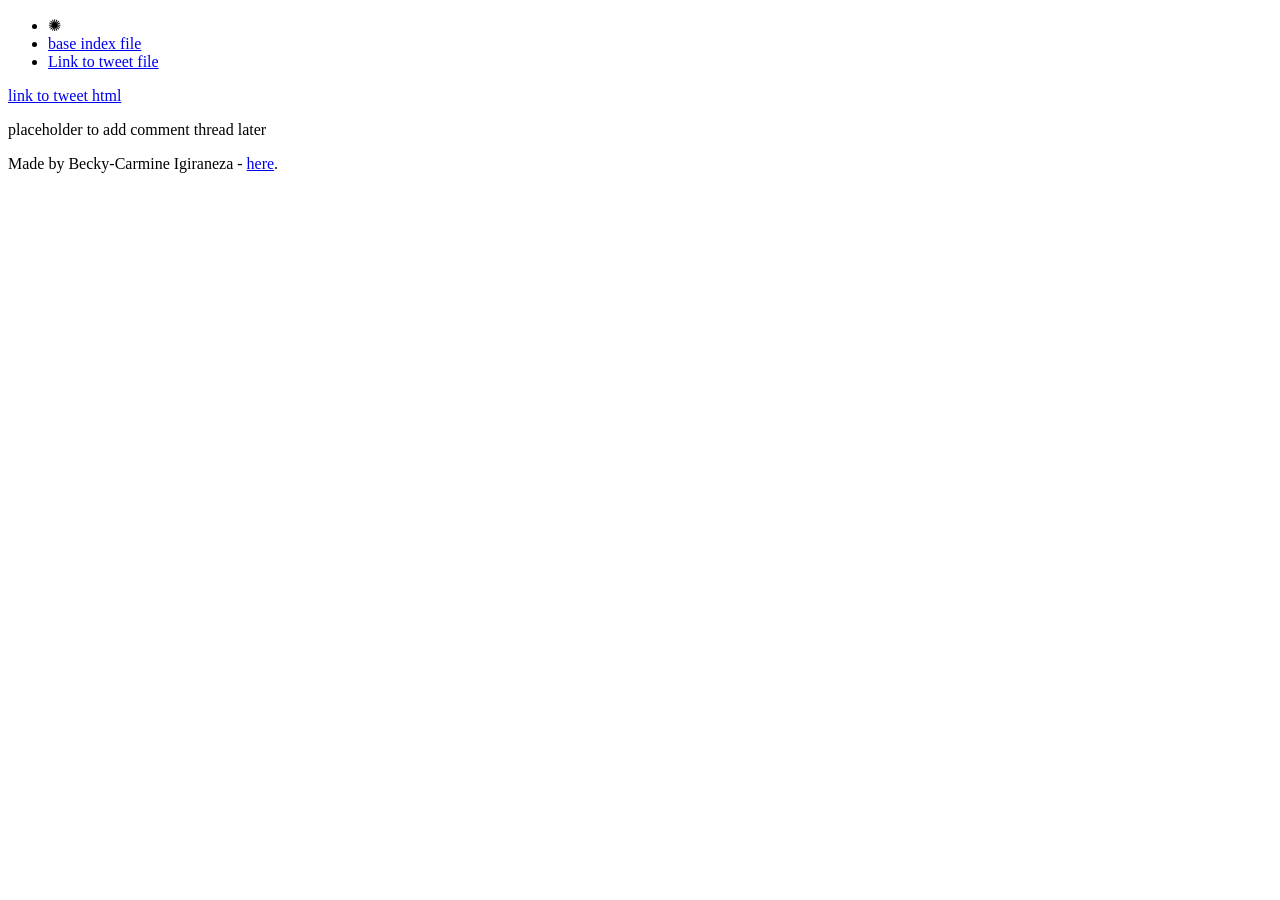
==== css_advanced/index.html @ 9e2fcea1 "css advanced project on" ====
<!DOCTYPE html>
<html lang="en">
<head>
    <meta charset="UTF-8">
    <meta name="viewport" content="width=device-width, initial-scale=1.0">
    <title>Document</title>
    <link href = "base.css" rel = "stylesheet">
    <link href="styles.css" rel="stylesheet">
</head>
<body class="works_on_smartphone">
    <header>
        <ul>
            <li class="logo">&#10042;</li>
            <li><a href="file:///c%3A/Users/HP/Documents/Front-end%20web%20dvlpt/alu-web-development/html_basic/base_index.html">base index file</a></li>
            <li><a href="file:///c%3A/Users/HP/Documents/Front-end%20web%20dvlpt/alu-web-development/html_basic/tweets.html">Link to tweet file</a></li>
        </ul>
    </header>
    <main>
        <article>
            <p></p>
            <p></p>
            <p></p>
            <p></p>
            <a href="file:///c%3A/Users/HP/Documents/Front-end%20web%20dvlpt/alu-web-development/html_basic/tweets.html">link to tweet html</a>
        </article>
        <aside>
            <p>placeholder to add comment thread later</p>
        </aside>
    </main>
    <footer>
        <p>Made by Becky-Carmine Igiraneza - <a href="file:///c%3A/Users/HP/Documents/Front-end%20web%20dvlpt/alu-web-development/html_basic/tweets.html" target="_blank">here</a>.</p>
    </footer>
    
    
</body>
</html>
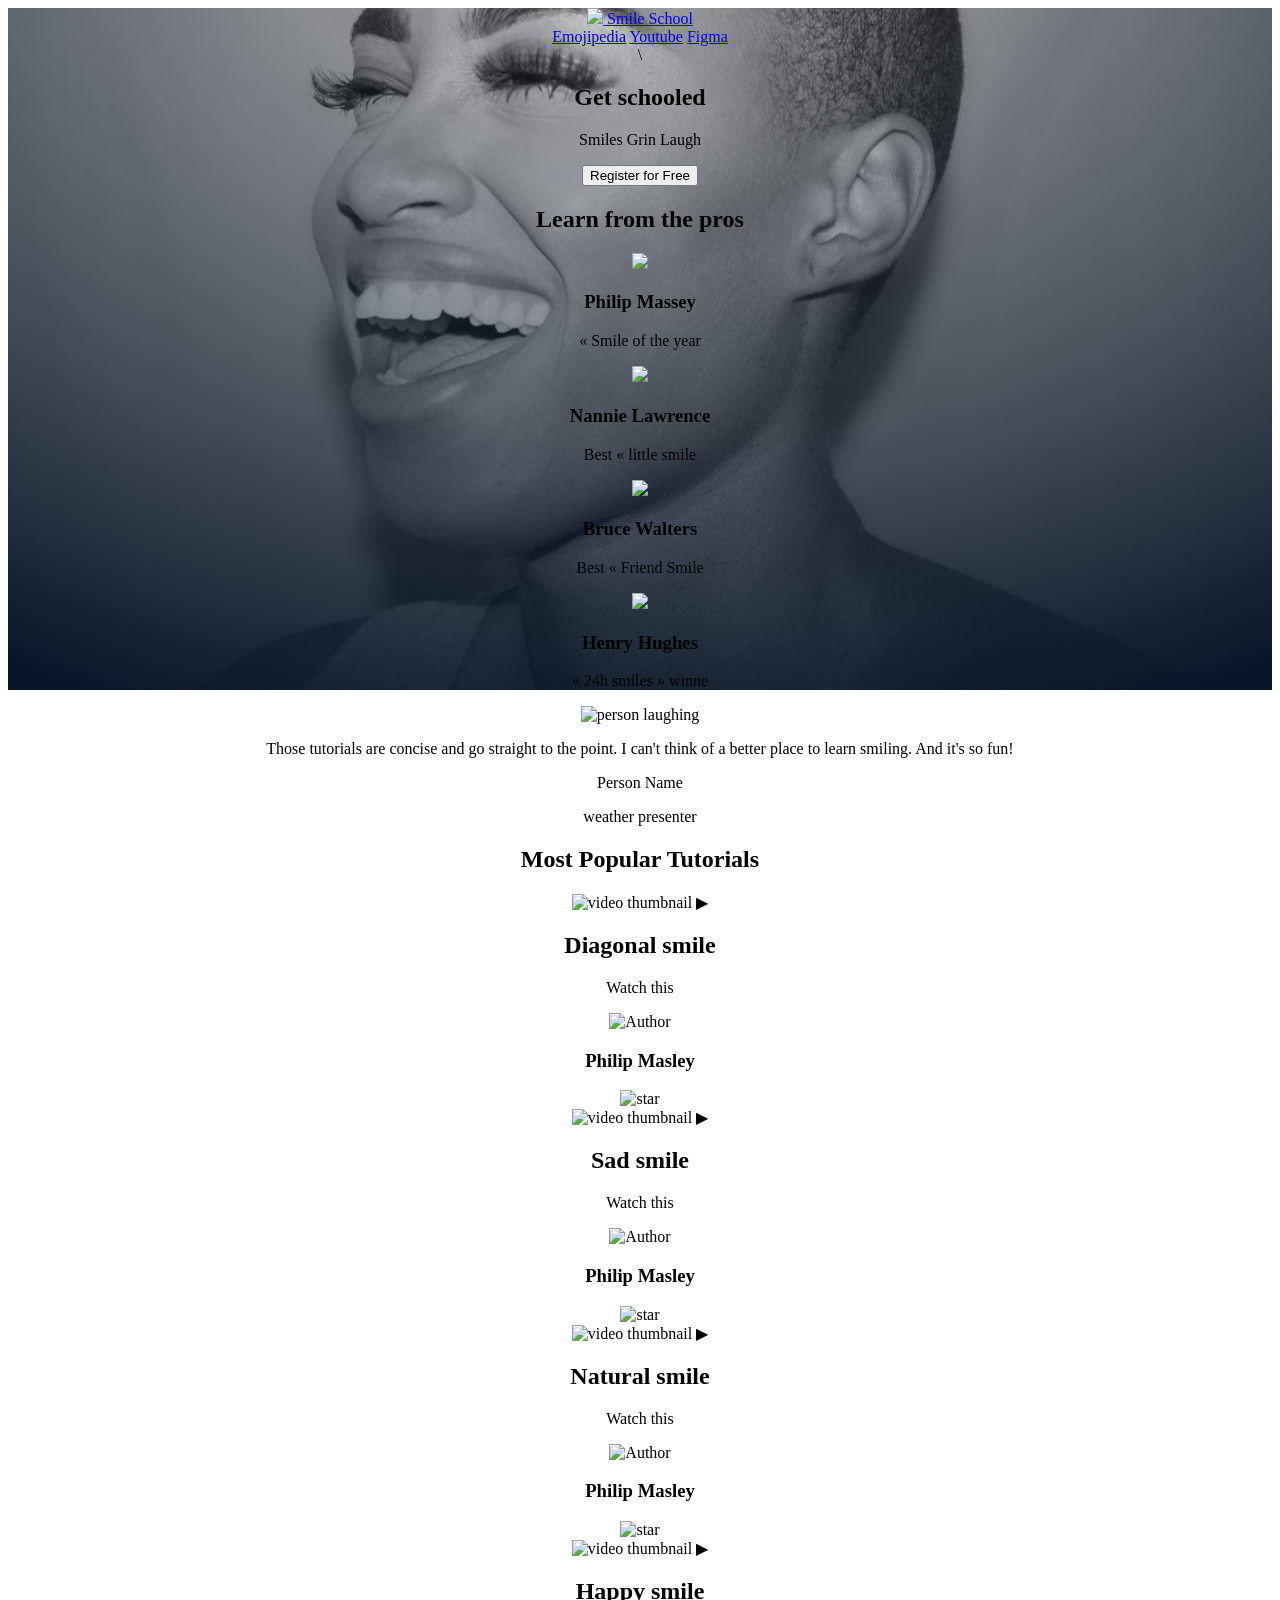
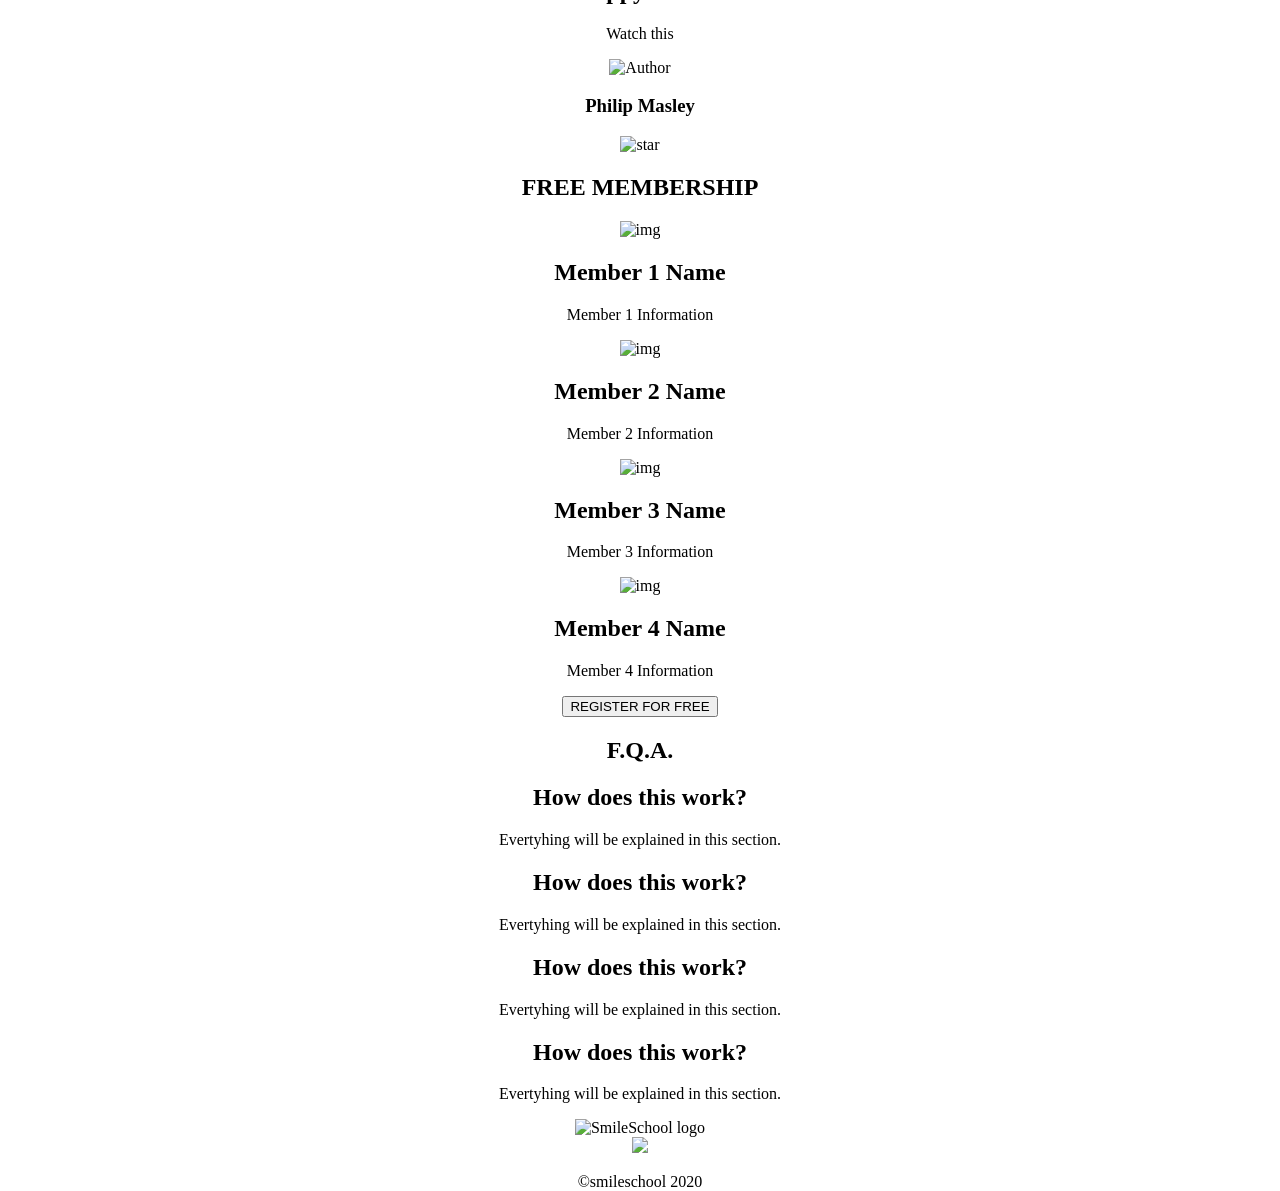
==== commit ba624ed0: "working on the mainpart css style" ====
--- a/css_advanced/index.html
+++ b/css_advanced/index.html
@@ -4,33 +4,228 @@
     <meta charset="UTF-8">
     <meta name="viewport" content="width=device-width, initial-scale=1.0">
     <title>Document</title>
-    <link href = "base.css" rel = "stylesheet">
     <link href="styles.css" rel="stylesheet">
 </head>
-<body class="works_on_smartphone">
-    <header>
-        <ul>
-            <li class="logo">&#10042;</li>
-            <li><a href="file:///c%3A/Users/HP/Documents/Front-end%20web%20dvlpt/alu-web-development/html_basic/base_index.html">base index file</a></li>
-            <li><a href="file:///c%3A/Users/HP/Documents/Front-end%20web%20dvlpt/alu-web-development/html_basic/tweets.html">Link to tweet file</a></li>
-        </ul>
-    </header>
-    <main>
-        <article>
-            <p></p>
-            <p></p>
-            <p></p>
-            <p></p>
-            <a href="file:///c%3A/Users/HP/Documents/Front-end%20web%20dvlpt/alu-web-development/html_basic/tweets.html">link to tweet html</a>
-        </article>
-        <aside>
-            <p>placeholder to add comment thread later</p>
-        </aside>
-    </main>
-    <footer>
-        <p>Made by Becky-Carmine Igiraneza - <a href="file:///c%3A/Users/HP/Documents/Front-end%20web%20dvlpt/alu-web-development/html_basic/tweets.html" target="_blank">here</a>.</p>
-    </footer>
+<body >
+    <section id = "mainpart">
+        <!-- part 1 Header -->
+        <header>
+        <div>
+            <a href = "https://google.com" id ="logo"> <img id ="see-you" src ="https://html-homework-assets.vercel.app/logo.svg"> Smile School</a>
+        </div>
+        <div id = "header">
+            <a href ="https://emojipedia.org/smileys" id ="emoji">Emojipedia</a>
+            <a href ="https://www.youtube.com/" id = "youtube">Youtube</a>
+            <a href = "https://www.figma.com/" id ="figma">Figma</a>
+        </div>
+        </header>\
+        <!-- part 2 Banner -->
+        <main>
+        
+                <div id="banner">
+                    <h1>Get schooled</h1>
+                    <p> Smiles   Grin   Laugh </p>
+                    <button>Register for Free</button>
+                </div>
+                <div>
+                    <h2><span>Learn</span> from the pros</h2>
+                <div id="pictures">
+                <div>
+                    <img class="circle-photo" src="https://html-homework-assets.vercel.app/philip.jpg">
+                    <h3>Philip Massey</h3>
+                    <p>« Smile of the year</p>
+                </div>
+                <div>
+                    <img class="circle-photo" src ="https://html-homework-assets.vercel.app/nannie.jpg">
+                    <h3>Nannie Lawrence</h3>
+                    <p>Best « little smile</p>
+                </div>
+                <div>
+                    <img class="circle-photo" src ="https://html-homework-assets.vercel.app/bruce.jpg">
+                    <h3>Bruce Walters</h3>
+                    <p>Best « Friend Smile</p>
+                </div>
+                <div>
+                    <img class="circle-photo" src ="https://html-homework-assets.vercel.app/henry.jpg">
+                    <h3>Henry Hughes</h3>
+                    <p>« 24h smiles » winne</p>
+                </div>
+                </div>
+            </div>
+        </section>
+        <!-- part 3: Quote -->
+        <section>
+            <div class ="quote">
+            <div>
+                <img src="https://html-homework-assets.vercel.app/testimonial.jpg"   alt="person laughing">
+            </div>
+            <div>
+                <blockquote>Those tutorials are concise and go straight to the point. I can't think of a better place to learn smiling. And it's so fun!</blockquote>
+                <p>Person Name</p>
+                <p>weather presenter</p>
+            </div>
+            </div>       
+    </section>
+      <!-- Part 4: Videos -->
+      <section>
+          <h1>Most Popular Tutorials</h1>
+          <div class="videos">
+
+            <div id="Video 1">
+              <div class="thumbnail">
+                <img src="https://html-homework-assets.vercel.app/video-1.jpg" alt="video thumbnail">
+                <span class="play-btn">▶</span>
+              </div>
+              <h2>Diagonal smile</h2>
+              <p>Watch this</p>
+              <div class="author">
+                <img src="https://html-homework-assets.vercel.app/philip.jpg" alt="Author">
+                <h3>Philip Masley</h3>
+              </div>
+              <div class="rating">
+                <div class="stars">
+                  <img src="https://html-homework-assets.vercel.app/rating.svg" alt="star">
+                  
+                </div>
+        
+              </div>
+            </div>
+
+            <div id="Video 2">
+              <div class="thumbnail">
+                <img src="https://html-homework-assets.vercel.app/video-2.jpg" alt="video thumbnail">
+                <span class="play-btn">▶</span>
+              </div>
+              <h2>Sad smile</h2>
+              <p>Watch this</p>
+              <div class="author">
+                <img src="https://html-homework-assets.vercel.app/philip.jpg" alt="Author">
+                <h3>Philip Masley</h3>
+              </div>
+              <div class="rating">
+                <div class="stars">
+                  <img src="https://html-homework-assets.vercel.app/rating.svg" alt="star">
+                  
+                </div>
+            
+              </div>
+            </div>
+
+            <div id="Video 3">
+              <div class="thumbnail">
+                <img src="https://html-homework-assets.vercel.app/video-3.jpg" alt="video thumbnail">
+                <span class="play-btn">▶</span>
+              </div>
+              <h2>Natural smile</h2>
+              <p>Watch this</p>
+              <div class="author">
+                <img src="https://html-homework-assets.vercel.app/philip.jpg" alt="Author">
+                <h3>Philip Masley</h3>
+              </div>
+              <div class="rating">
+                <div class="stars">
+                  <img src="https://html-homework-assets.vercel.app/rating.svg" alt="star">
+                 
+                </div>
+            
+              </div>
+            </div>
+
+            <div id="Video 4">
+              <div class="thumbnail">
+                <img src="https://html-homework-assets.vercel.app/video-4.jpg" alt="video thumbnail">
+                <span class="play-btn">▶</span>
+              </div>
+              <h2>Happy smile</h2>
+              <p>Watch this</p>
+              <div class="author">
+                <img src="https://html-homework-assets.vercel.app/philip.jpg" alt="Author">
+                <h3>Philip Masley</h3>
+              </div>
+              <div class="rating">
+                <div class="stars">
+                  <img src="https://html-homework-assets.vercel.app/rating.svg" alt="star">
+                 
+                </div>
+          
+              </div>
+            </div>
+
+          </div>
+        </section>
+      <!-- Part 5: Free Membership -->
+      <section>
+        <h1><span>FREE</span> MEMBERSHIP</h1>
+        <div class ="members">
+          <div id="Member 1">
+              <img src="https://i.postimg.cc/8C8R1Mzs/smiley-jpg.png" alt="img">
+              <h2>Member 1 Name</h2>
+              <p> Member 1 Information</p>
+          </div>
+          <div id="Member 2">
+              <img src="https://i.postimg.cc/8C8R1Mzs/smiley-jpg.png" alt="img">
+              <h2>Member 2 Name</h2>
+              <p> Member 2 Information</p>
+          </div>
+          <div id="Member 3">
+              <img src="https://i.postimg.cc/8C8R1Mzs/smiley-jpg.png" alt="img">
+              <h2>Member 3 Name</h2>
+              <p> Member 3 Information</p>
+          </div>
+
+   
+          <div id="Member 4">
+              <img src="https://i.postimg.cc/8C8R1Mzs/smiley-jpg.png" alt="img">
+              <h2>Member 4 Name</h2>
+              <p> Member 4 Information</p>
+          </div>
+       
+        </div>
+          <button> REGISTER FOR FREE</button>
+        </section>
+      <!-- Part 6: FQAs -->
+      <section>
+        <div class = "all-part">
+          <h1>F.Q.A. </h1>
+          <div class ="part1">
+            <div>
+              <h2>How does this work?</h2>
+              <p>Evertyhing will be explained in this section.</p>
+            </div>
+            <div>
+              <h2>How does this work?</h2>
+              <p>Evertyhing will be explained in this section.</p>
+            </div>
+          </div>
+          <div class ="part2">
+            <div>
+              <h2>How does this work?</h2>
+              <p>Evertyhing will be explained in this section.</p>
+            </div>
+            <div>
+              <h2>How does this work?</h2>
+              <p>Evertyhing will be explained in this section.</p>
+            </div>
+          </div>
+        </div>
+      </section>
+      </main>
     
+      
+
+<!-- part 7: Footer -->
+   <footer>
+     <div class="footer">
+      <div class="logos">
+        <img src="https://html-homework-assets.vercel.app/smile-white.png" alt="SmileSchool logo">
+        <div>
+          <img src="https://html-homework-assets.vercel.app/social_icons.svg">  
+        </div>
+      </div>
+      <p>©smileschool 2020</p>
+    </div>
+</footer>
+    <script src="./script.js"></script>
     
 </body>
 </html>
--- a/css_advanced/styles.css
+++ b/css_advanced/styles.css
@@ -0,0 +1,13 @@
+html {
+  height: 100%;
+  background: 50% 50% no-repeat
+    url('data:image/svg+xml,<svg viewBox="-20 -5 60 40" width="140" xmlns="http://www.w3.org/2000/svg" opacity="0.2"><path d="M1 8l11-7 11 7v8l-11 7-11-7zm0 0l11 8 11-8m0 8L12 8 1 16M12 1v7m0 8v7" fill="none" stroke="currentColor" stroke-linejoin="round" stroke-width="2"/><text x="-12" y="32" font-size="5" font-family="monospace" fill="currentColor">Built on CodePen</text></svg>');
+}
+body {
+  text-align : center;
+}
+
+#mainpart {
+    background-image: url("background.png");
+    background-position: center;
+}
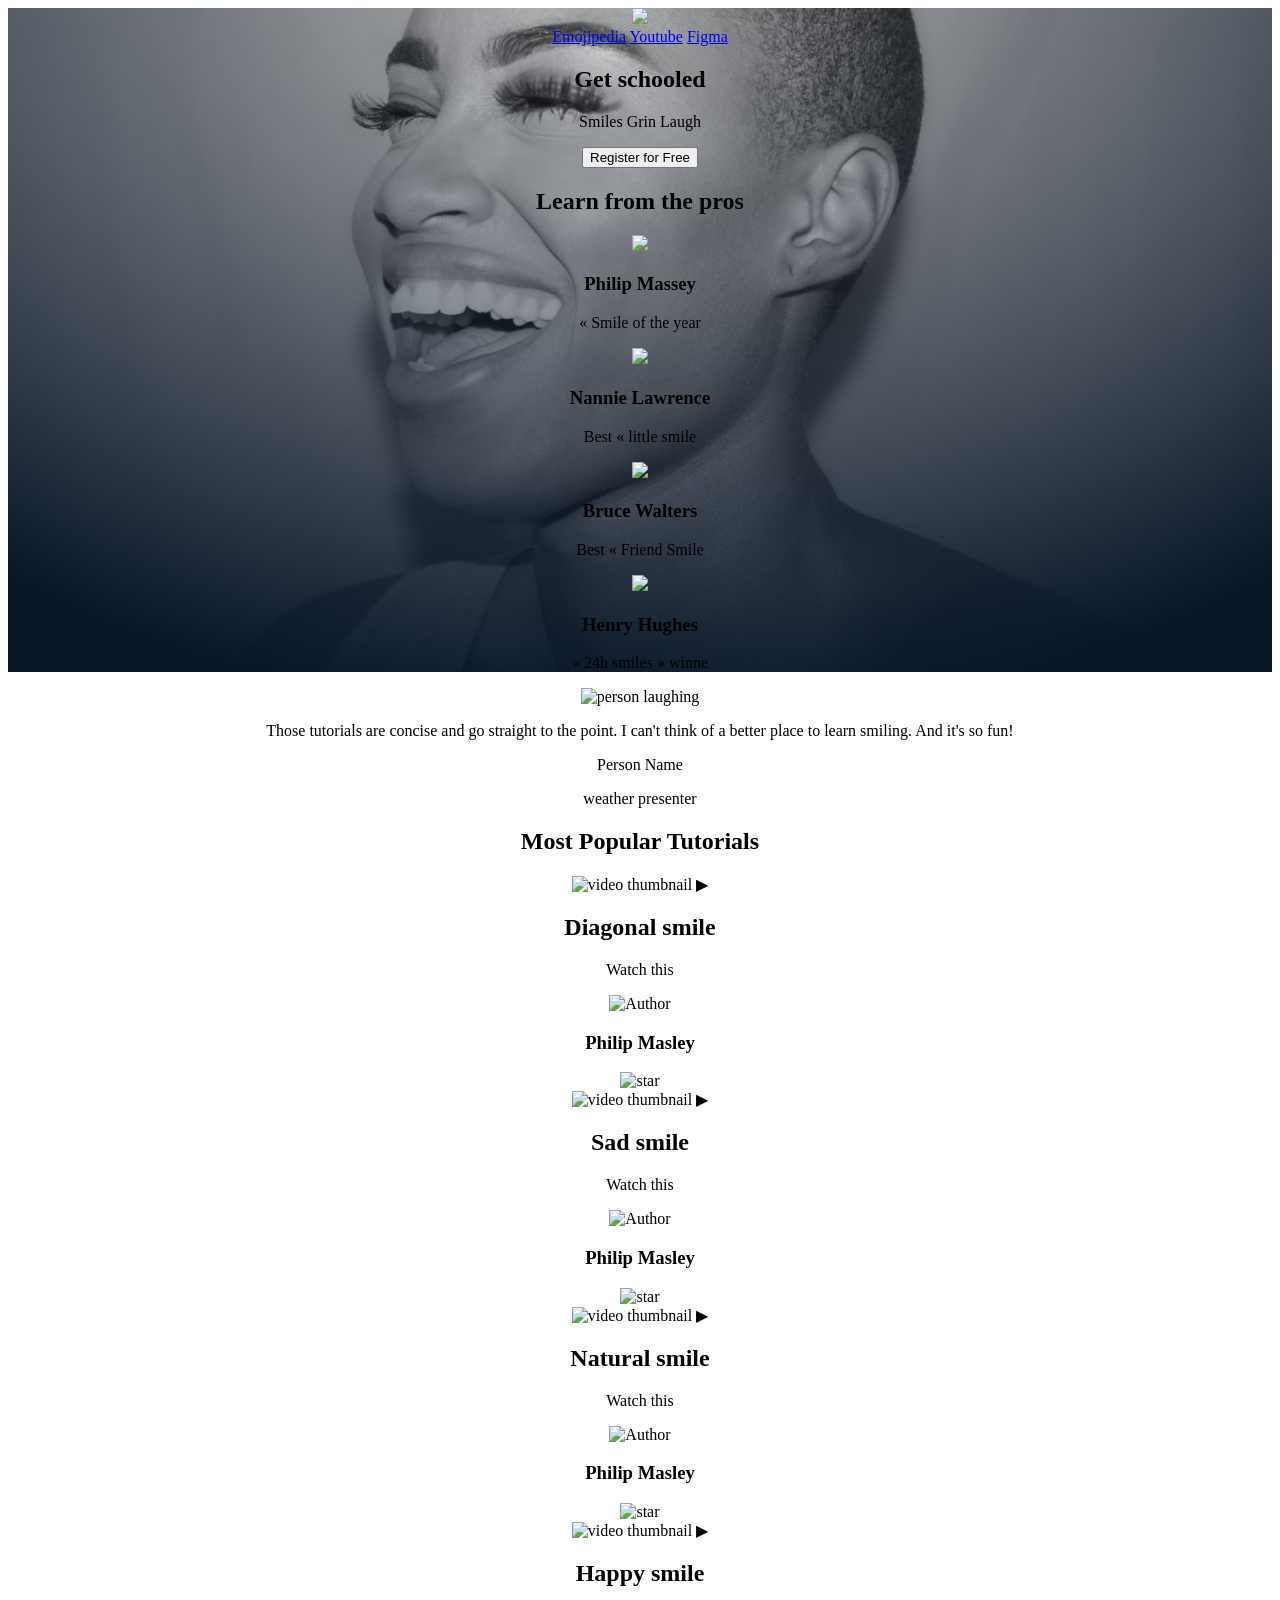
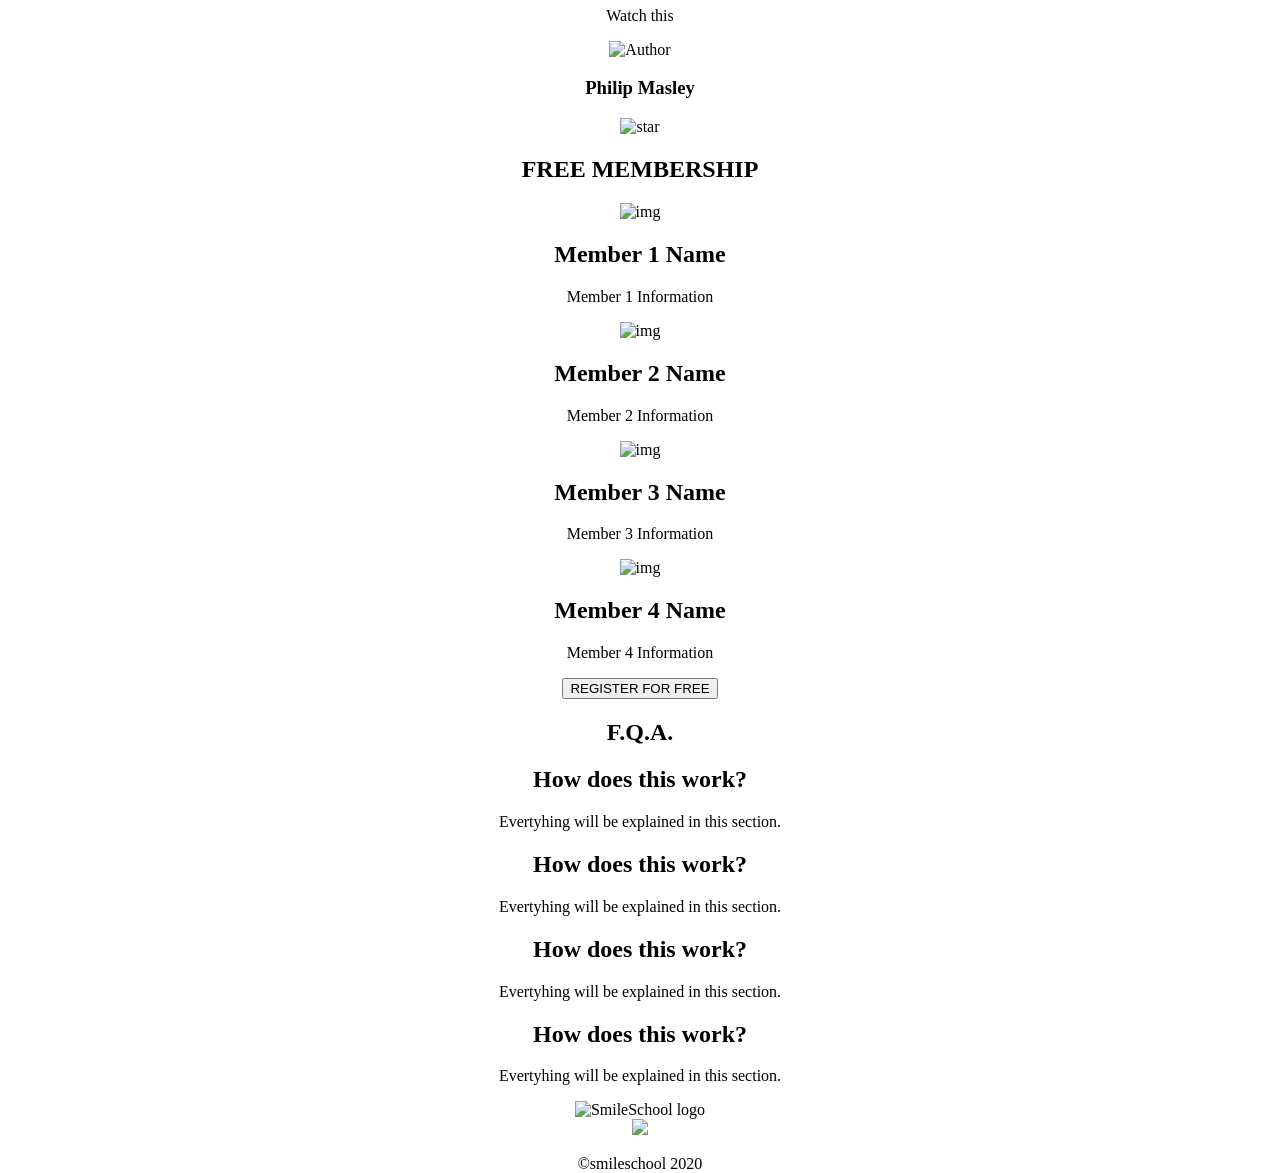
==== commit df0fb72e: "background image set" ====
--- a/css_advanced/index.html
+++ b/css_advanced/index.html
@@ -10,15 +10,15 @@
     <section id = "mainpart">
         <!-- part 1 Header -->
         <header>
-        <div>
-            <a href = "https://google.com" id ="logo"> <img id ="see-you" src ="https://html-homework-assets.vercel.app/logo.svg"> Smile School</a>
-        </div>
-        <div id = "header">
-            <a href ="https://emojipedia.org/smileys" id ="emoji">Emojipedia</a>
-            <a href ="https://www.youtube.com/" id = "youtube">Youtube</a>
-            <a href = "https://www.figma.com/" id ="figma">Figma</a>
-        </div>
-        </header>\
+            <div>
+                <a href = "https://google.com" id ="logo"> <img id ="see-you" src ="https://html-homework-assets.vercel.app/logo.svg">
+            </div>
+            <div id = "header">
+                <a href ="https://emojipedia.org/smileys" id ="emoji">Emojipedia</a>
+                <a href ="https://www.youtube.com/" id = "youtube">Youtube</a>
+                <a href = "https://www.figma.com/" id ="figma">Figma</a>
+            </div>
+        </header>
         <!-- part 2 Banner -->
         <main>
         
--- a/css_advanced/styles.css
+++ b/css_advanced/styles.css
@@ -10,4 +10,10 @@
 #mainpart {
     background-image: url("background.png");
     background-position: center;
+    background-size: cover;
+    background-repeat: no-repeat;
+}
+
+header #header {
+    justify-content:left;
 }
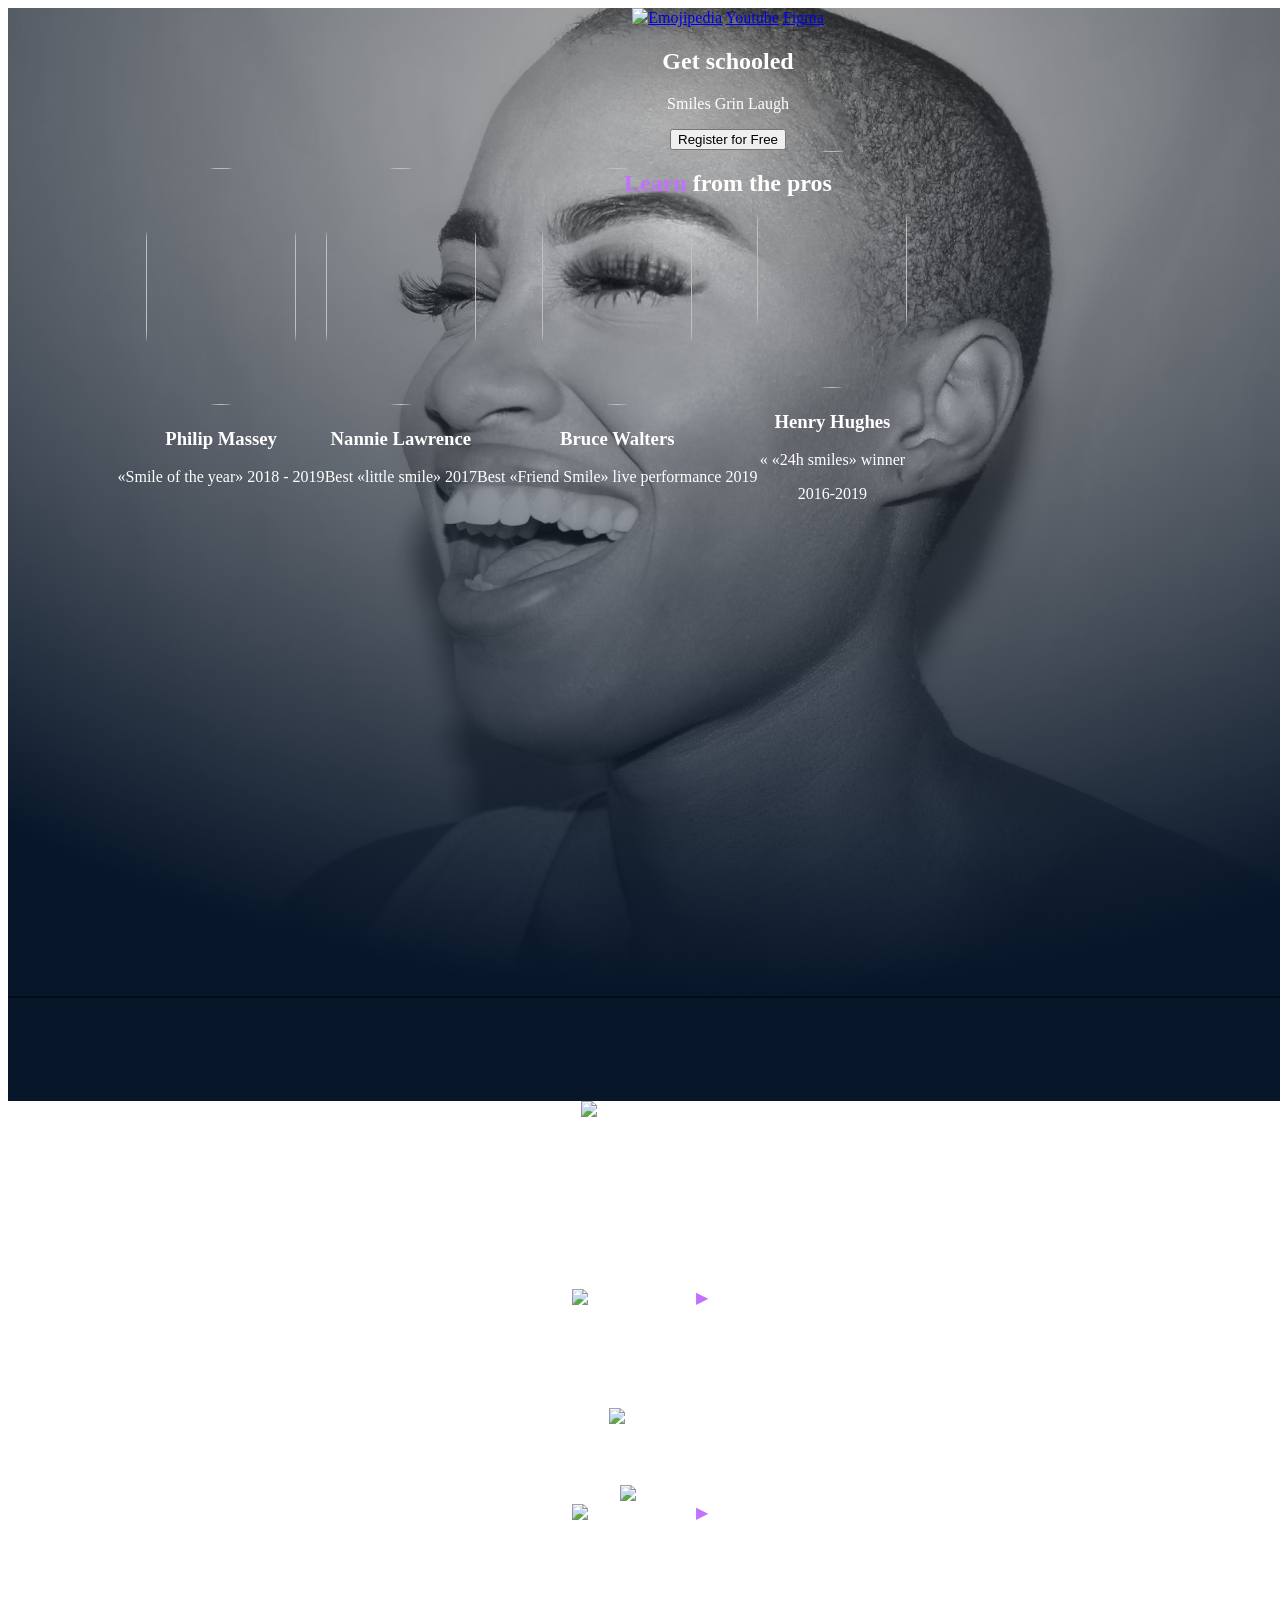
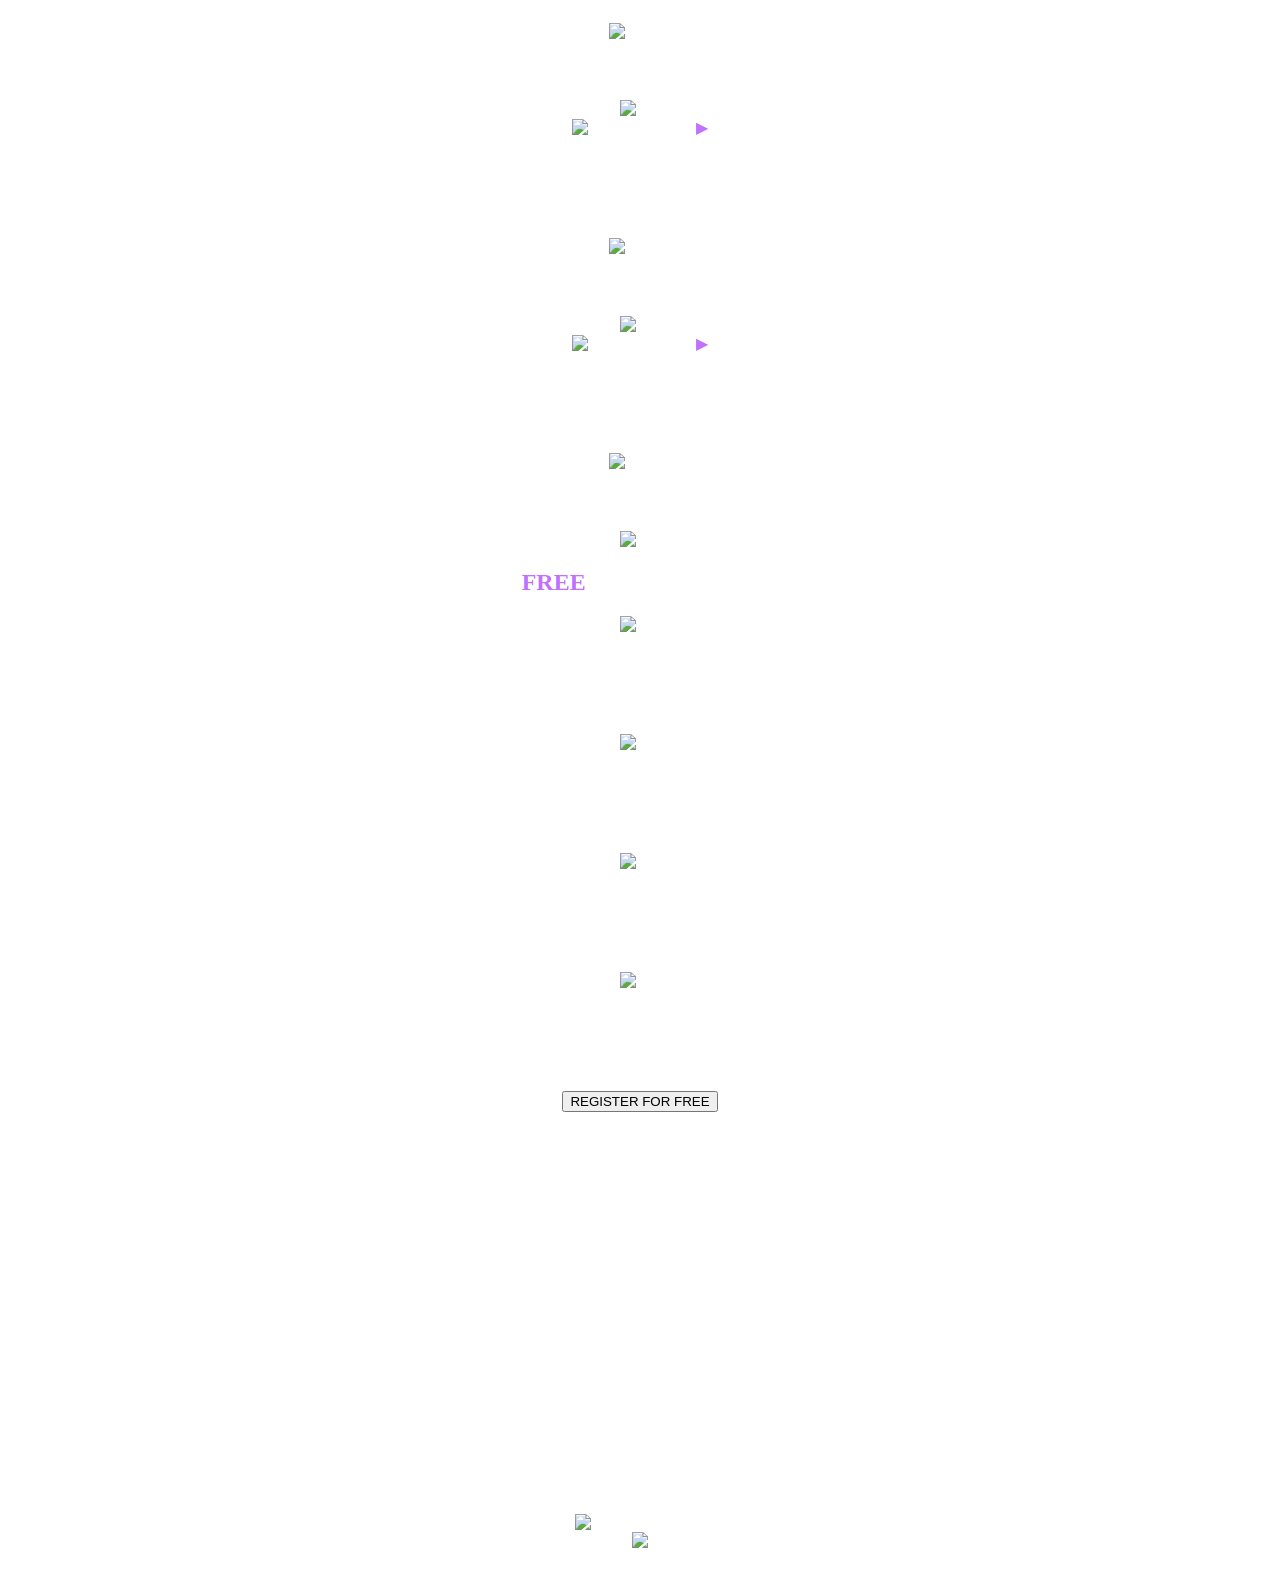
==== commit 0160e469: "Mainpart last css features" ====
--- a/css_advanced/index.html
+++ b/css_advanced/index.html
@@ -5,6 +5,7 @@
     <meta name="viewport" content="width=device-width, initial-scale=1.0">
     <title>Document</title>
     <link href="styles.css" rel="stylesheet">
+    <link href="https://fonts.googleapis.com/css2?family=Source+Code+Pro:ital,wght@0,200..900;1,200..900&display=swap" rel="stylesheet">
 </head>
 <body >
     <section id = "mainpart">
@@ -33,22 +34,23 @@
                 <div>
                     <img class="circle-photo" src="https://html-homework-assets.vercel.app/philip.jpg">
                     <h3>Philip Massey</h3>
-                    <p>« Smile of the year</p>
+                    <p>«Smile of the year» 2018 - 2019</p>
                 </div>
                 <div>
                     <img class="circle-photo" src ="https://html-homework-assets.vercel.app/nannie.jpg">
                     <h3>Nannie Lawrence</h3>
-                    <p>Best « little smile</p>
+                    <p>Best «little smile» 2017</p>
                 </div>
                 <div>
                     <img class="circle-photo" src ="https://html-homework-assets.vercel.app/bruce.jpg">
                     <h3>Bruce Walters</h3>
-                    <p>Best « Friend Smile</p>
+                    <p>Best «Friend Smile» live performance 2019</p>
                 </div>
                 <div>
                     <img class="circle-photo" src ="https://html-homework-assets.vercel.app/henry.jpg">
                     <h3>Henry Hughes</h3>
-                    <p>« 24h smiles » winne</p>
+                    <p>« «24h smiles» winner</p>
+                    <p>2016-2019</p>
                 </div>
                 </div>
             </div>
--- a/css_advanced/styles.css
+++ b/css_advanced/styles.css
@@ -5,15 +5,49 @@
 }
 body {
   text-align : center;
+  color: #ffffff;
+  align-items: center;
+  justify-content: center;
 }
 
 #mainpart {
+    width: 1440px;
+    height: 1093px;
     background-image: url("background.png");
     background-position: center;
     background-size: cover;
     background-repeat: no-repeat;
+    
 }
 
+header {
+    display: flex;
+    justify-content:center;
+    align-items: center;
+    
+}
 header #header {
-    justify-content:left;
+    justify-content:left ;
+}
+
+h1 {
+    font-weight: bold;
+}
+
+span {
+    color: #C271FF;
+}
+#pictures {
+    width: 1009px;
+    height: 237px;
+    display: flex;
+    align-items: center;
+    justify-content:space-between;
+    justify-content: center;
+}
+
+.circle-photo {
+    border-radius: 100px;
+    width: 150px;
+    height: 237px;
 }
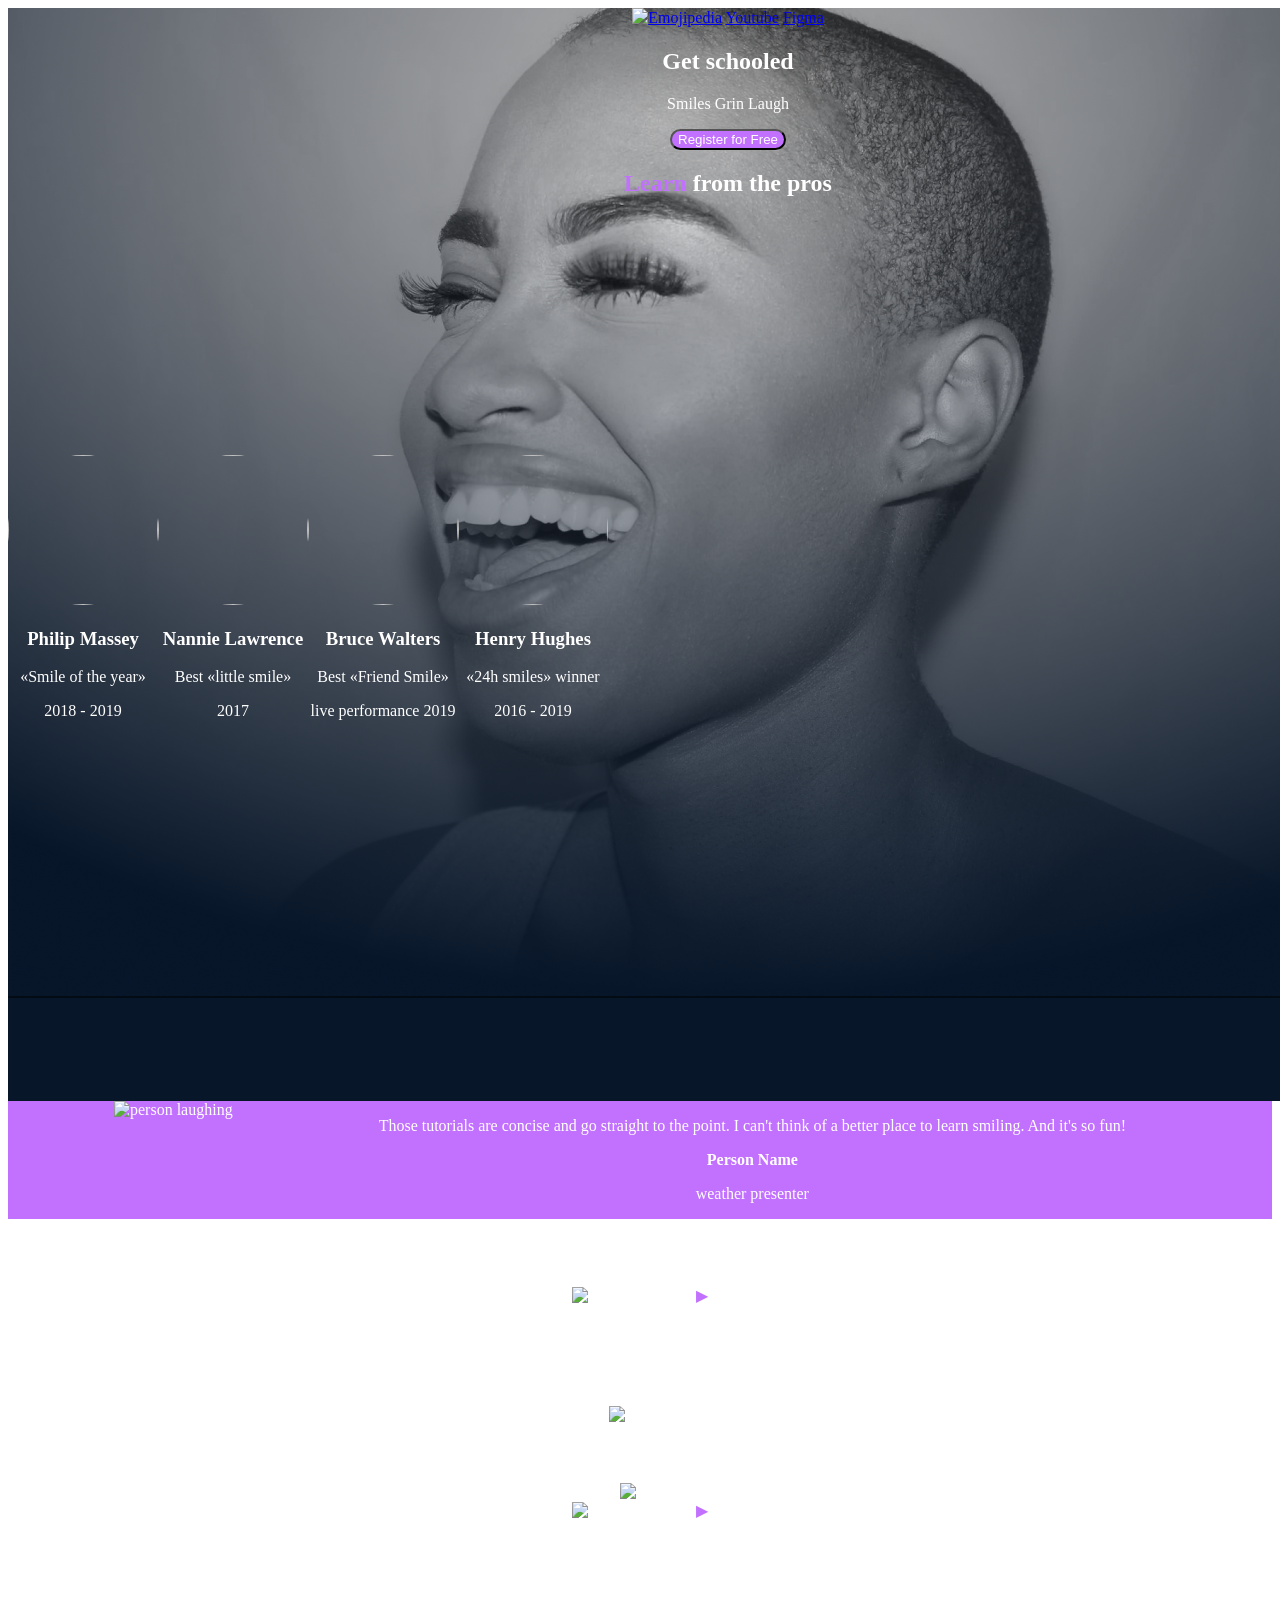
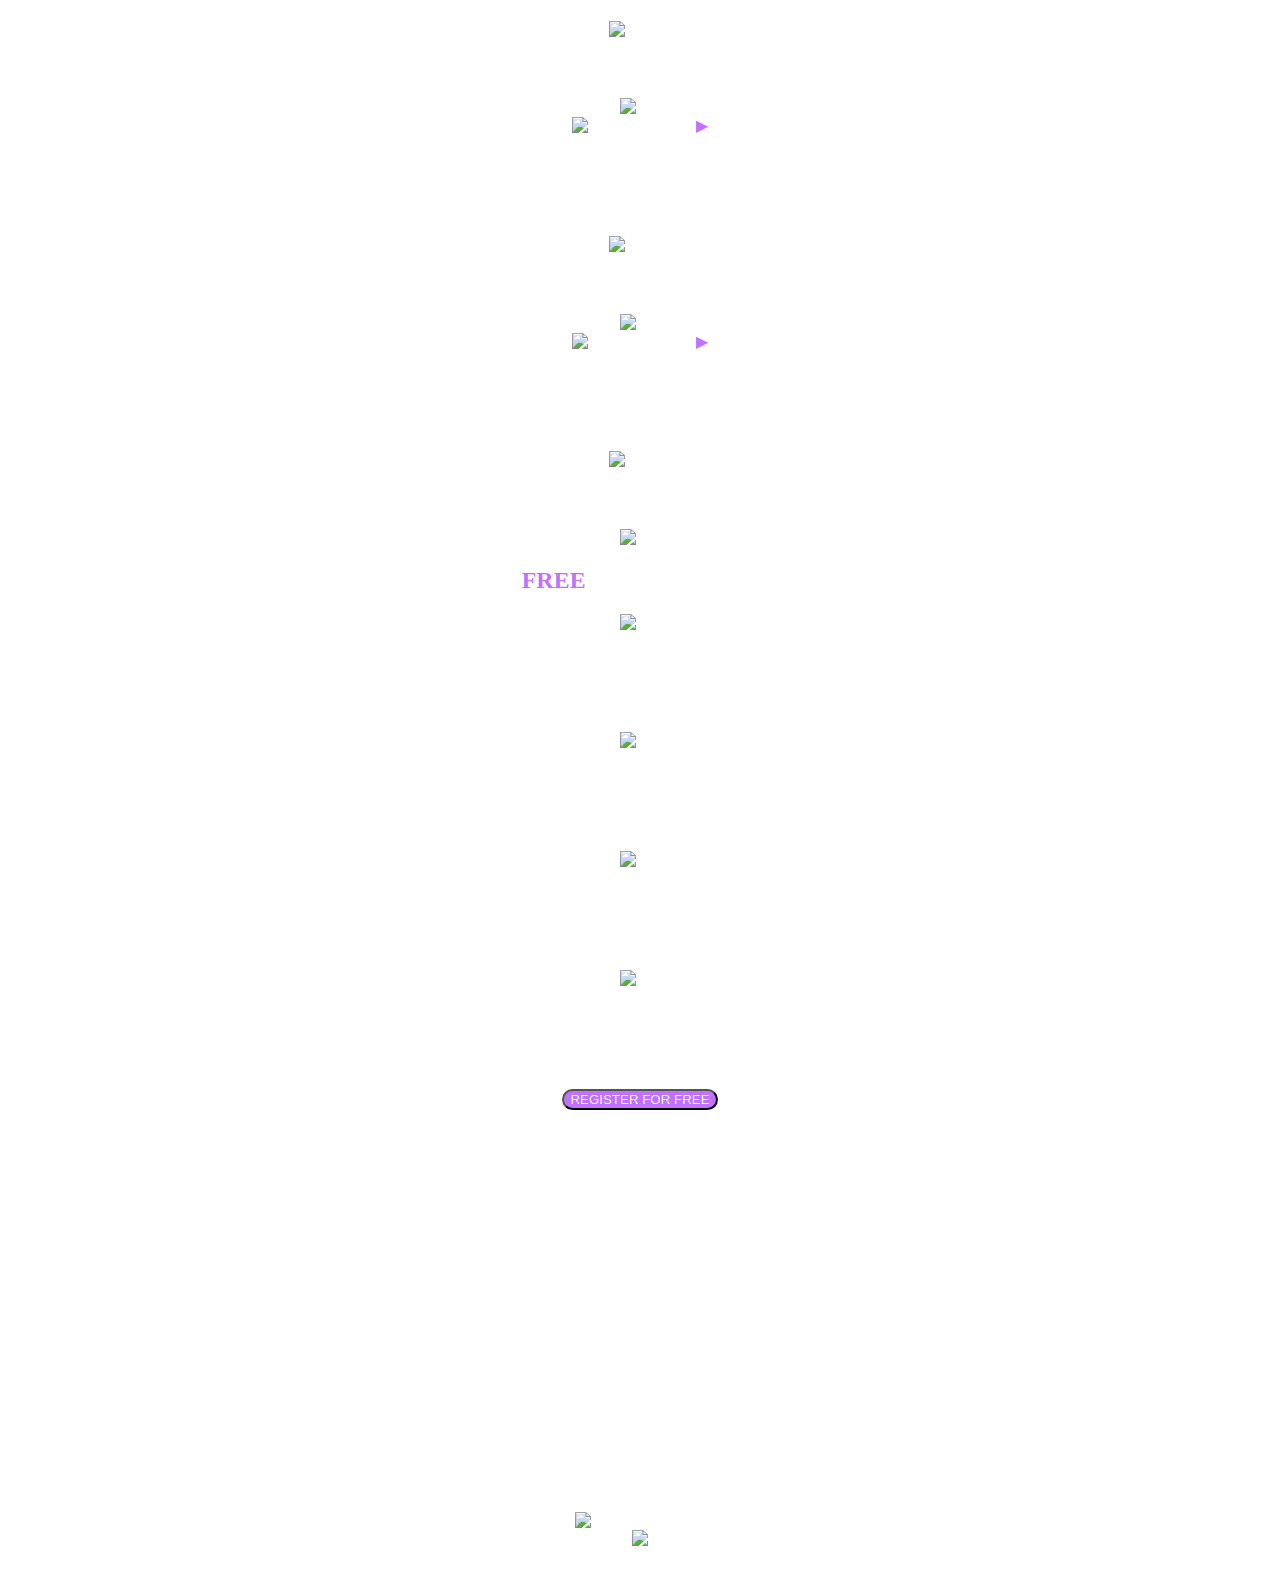
==== commit 466265d4: "commit" ====
--- a/css_advanced/index.html
+++ b/css_advanced/index.html
@@ -34,23 +34,26 @@
                 <div>
                     <img class="circle-photo" src="https://html-homework-assets.vercel.app/philip.jpg">
                     <h3>Philip Massey</h3>
-                    <p>«Smile of the year» 2018 - 2019</p>
+                    <p>«Smile of the year»</p>
+                    <p> 2018 - 2019</p>
                 </div>
                 <div>
                     <img class="circle-photo" src ="https://html-homework-assets.vercel.app/nannie.jpg">
                     <h3>Nannie Lawrence</h3>
-                    <p>Best «little smile» 2017</p>
+                    <p>Best «little smile»</p>
+                    <p>2017</p>
                 </div>
                 <div>
                     <img class="circle-photo" src ="https://html-homework-assets.vercel.app/bruce.jpg">
                     <h3>Bruce Walters</h3>
-                    <p>Best «Friend Smile» live performance 2019</p>
+                    <p>Best «Friend Smile»</p>
+                    <p>live performance 2019</p>
                 </div>
                 <div>
                     <img class="circle-photo" src ="https://html-homework-assets.vercel.app/henry.jpg">
                     <h3>Henry Hughes</h3>
-                    <p>« «24h smiles» winner</p>
-                    <p>2016-2019</p>
+                    <p>«24h smiles» winner</p>
+                    <p>2016 - 2019</p>
                 </div>
                 </div>
             </div>
@@ -58,14 +61,14 @@
         <!-- part 3: Quote -->
         <section>
             <div class ="quote">
-            <div>
-                <img src="https://html-homework-assets.vercel.app/testimonial.jpg"   alt="person laughing">
-            </div>
-            <div>
-                <blockquote>Those tutorials are concise and go straight to the point. I can't think of a better place to learn smiling. And it's so fun!</blockquote>
-                <p>Person Name</p>
-                <p>weather presenter</p>
-            </div>
+                <div class="avatar">
+                    <img src="https://html-homework-assets.vercel.app/testimonial.jpg"   alt="person laughing">
+                </div>
+                <div>
+                    <blockquote>Those tutorials are concise and go straight to the point. I can't think of a better place to learn smiling. And it's so fun!</blockquote>
+                    <p id="bold" >Person Name</p>
+                    <p>weather presenter</p>
+                </div>
             </div>       
     </section>
       <!-- Part 4: Videos -->
--- a/css_advanced/styles.css
+++ b/css_advanced/styles.css
@@ -32,22 +32,44 @@
 
 h1 {
     font-weight: bold;
+    
+}
+
+button{
+    background-color: #C271FF;
+    color: #ffffff;
+    border-radius: 15px;
 }
 
 span {
     color: #C271FF;
 }
 #pictures {
-    width: 1009px;
-    height: 237px;
+    width: 217px;
+    height: 758px;
     display: flex;
     align-items: center;
-    justify-content:space-between;
-    justify-content: center;
+    justify-content: space-between;
+    
 }
 
 .circle-photo {
     border-radius: 100px;
     width: 150px;
-    height: 237px;
+    height: 150px;
+}
+
+.quote{
+    background-color: #C271FF;
+    display: flex;
+    justify-content: space-evenly;
+}
+
+.avatar {
+    border-radius: 100px;
+
+}
+
+.quote #bold{
+    font-weight: bold;
 }
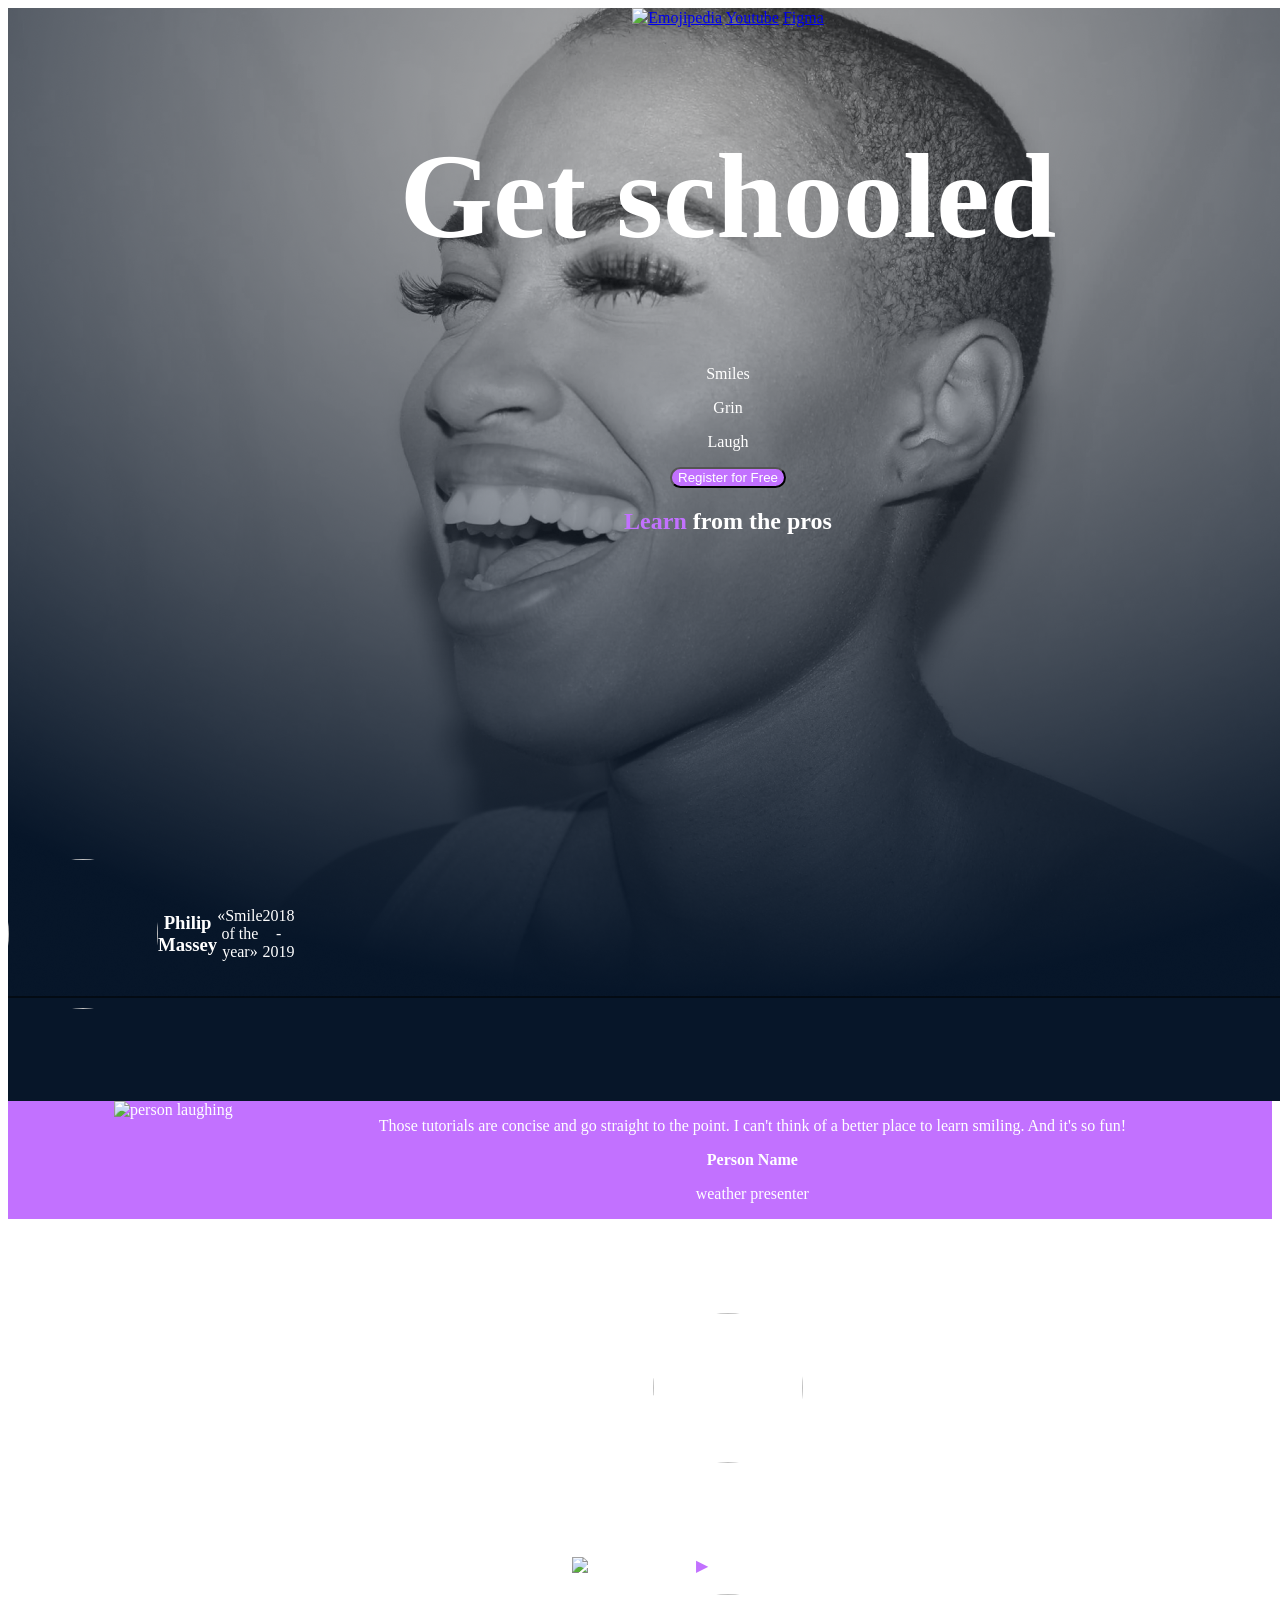
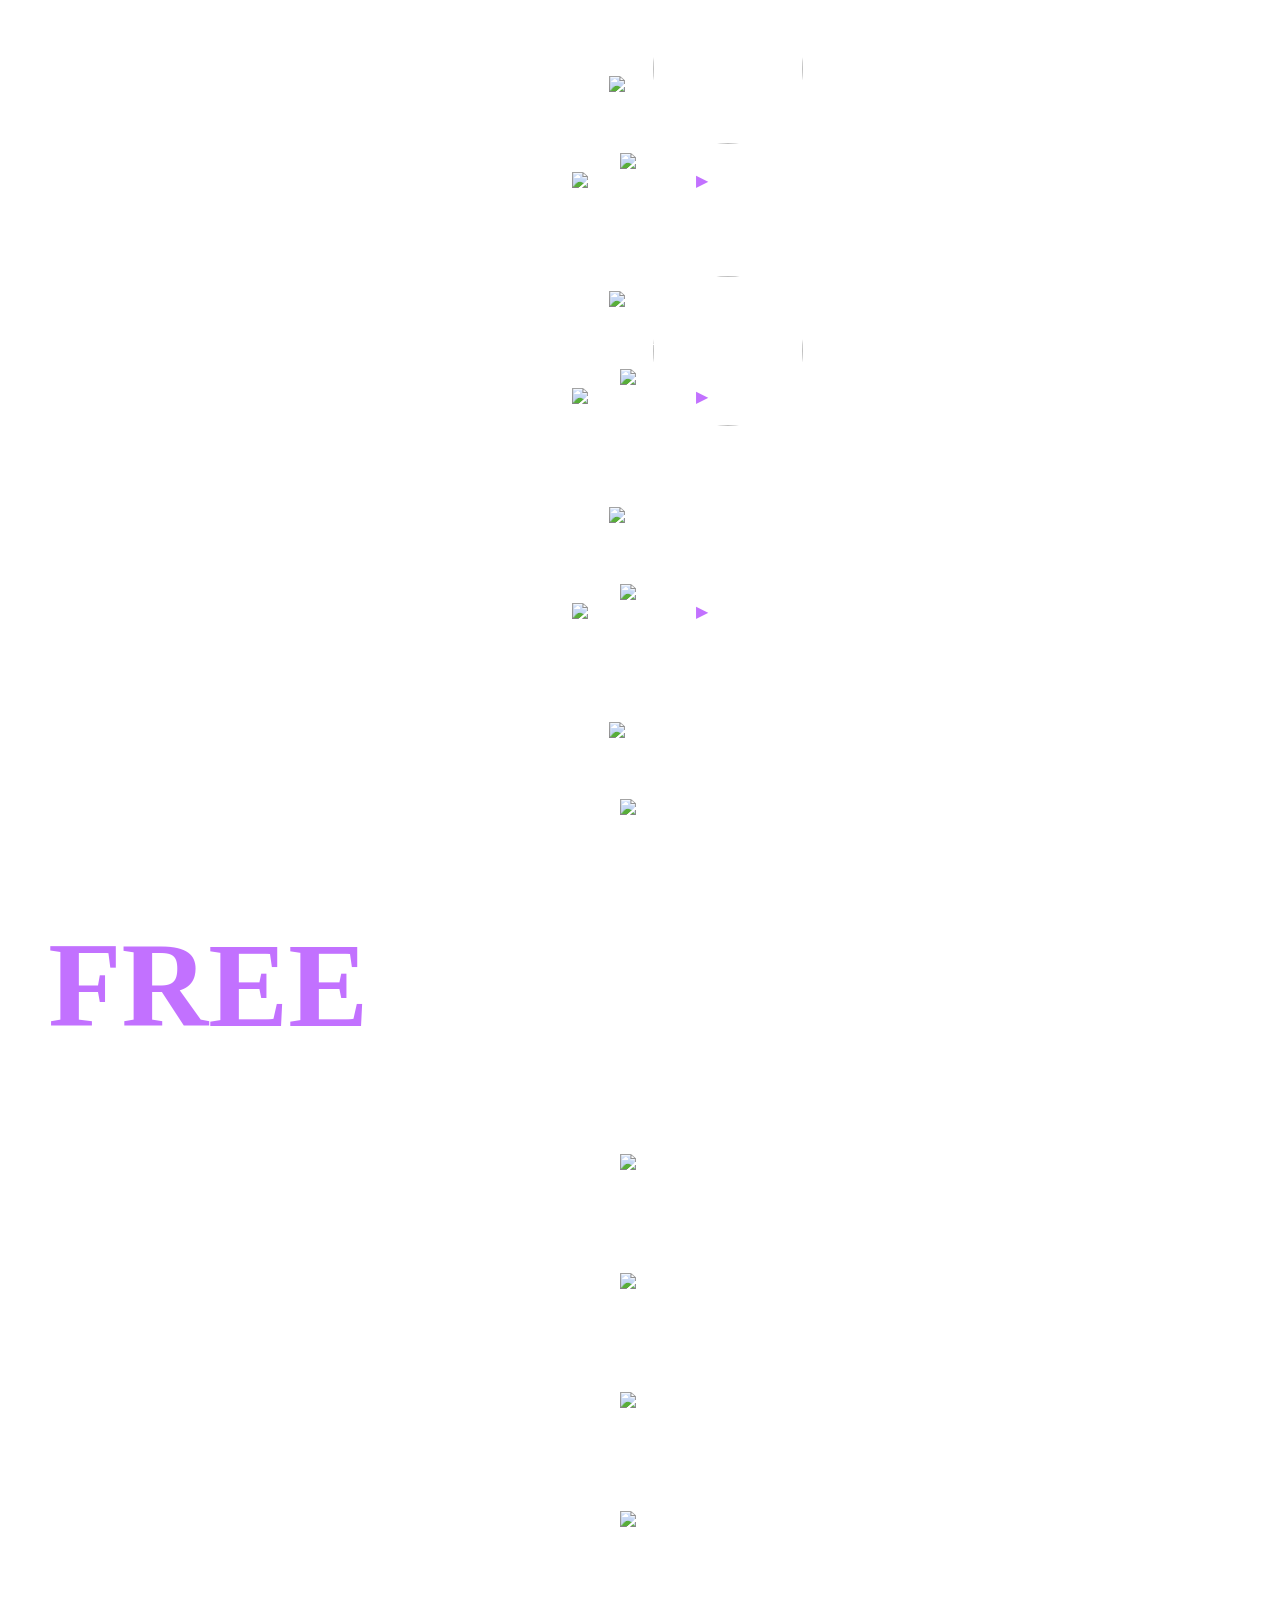
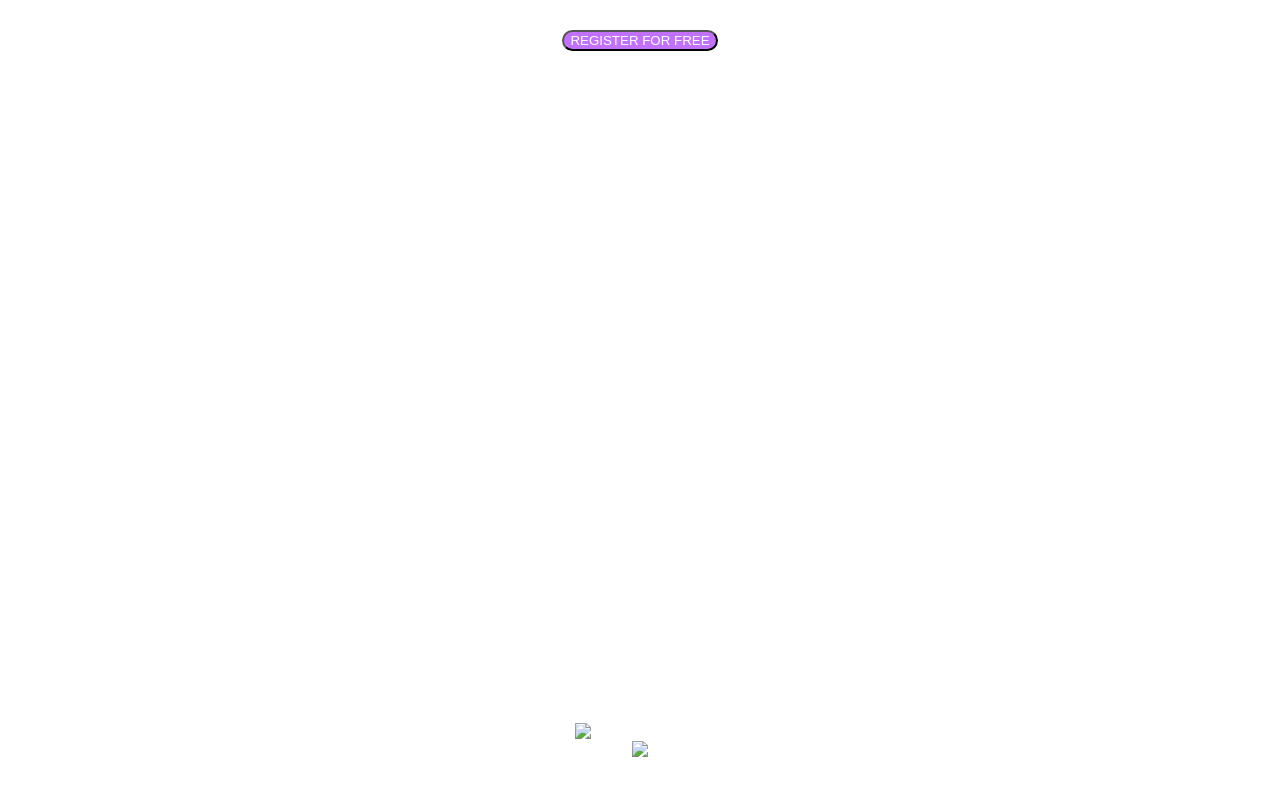
==== commit abfce225: "banner css styling" ====
--- a/css_advanced/index.html
+++ b/css_advanced/index.html
@@ -10,28 +10,31 @@
 <body >
     <section id = "mainpart">
         <!-- part 1 Header -->
-        <header>
-            <div>
-                <a href = "https://google.com" id ="logo"> <img id ="see-you" src ="https://html-homework-assets.vercel.app/logo.svg">
-            </div>
-            <div id = "header">
-                <a href ="https://emojipedia.org/smileys" id ="emoji">Emojipedia</a>
-                <a href ="https://www.youtube.com/" id = "youtube">Youtube</a>
-                <a href = "https://www.figma.com/" id ="figma">Figma</a>
-            </div>
-        </header>
+      <header>
+        <div>
+          <a href = "https://google.com" id ="logo"> <img id ="see-you" src ="https://html-homework-assets.vercel.app/logo.svg">
+        </div>
+        <div id = "header">
+          <a href ="https://emojipedia.org/smileys" id ="emoji">Emojipedia</a>
+          <a href ="https://www.youtube.com/" id = "youtube">Youtube</a>
+          <a href = "https://www.figma.com/" id ="figma">Figma</a>
+        </div>
+      </header>
         <!-- part 2 Banner -->
         <main>
-        
+
                 <div id="banner">
                     <h1>Get schooled</h1>
-                    <p> Smiles   Grin   Laugh </p>
+                    <p> Smiles</p>
+                    <p>Grin</p>
+                    <p>Laugh</p>
                     <button>Register for Free</button>
                 </div>
                 <div>
                     <h2><span>Learn</span> from the pros</h2>
+                </div>
                 <div id="pictures">
-                <div>
+                
                     <img class="circle-photo" src="https://html-homework-assets.vercel.app/philip.jpg">
                     <h3>Philip Massey</h3>
                     <p>«Smile of the year»</p>
--- a/css_advanced/styles.css
+++ b/css_advanced/styles.css
@@ -32,8 +32,11 @@
 
 h1 {
     font-weight: bold;
+    font-size: 120px;
     
 }
+
+
 
 button{
     background-color: #C271FF;
